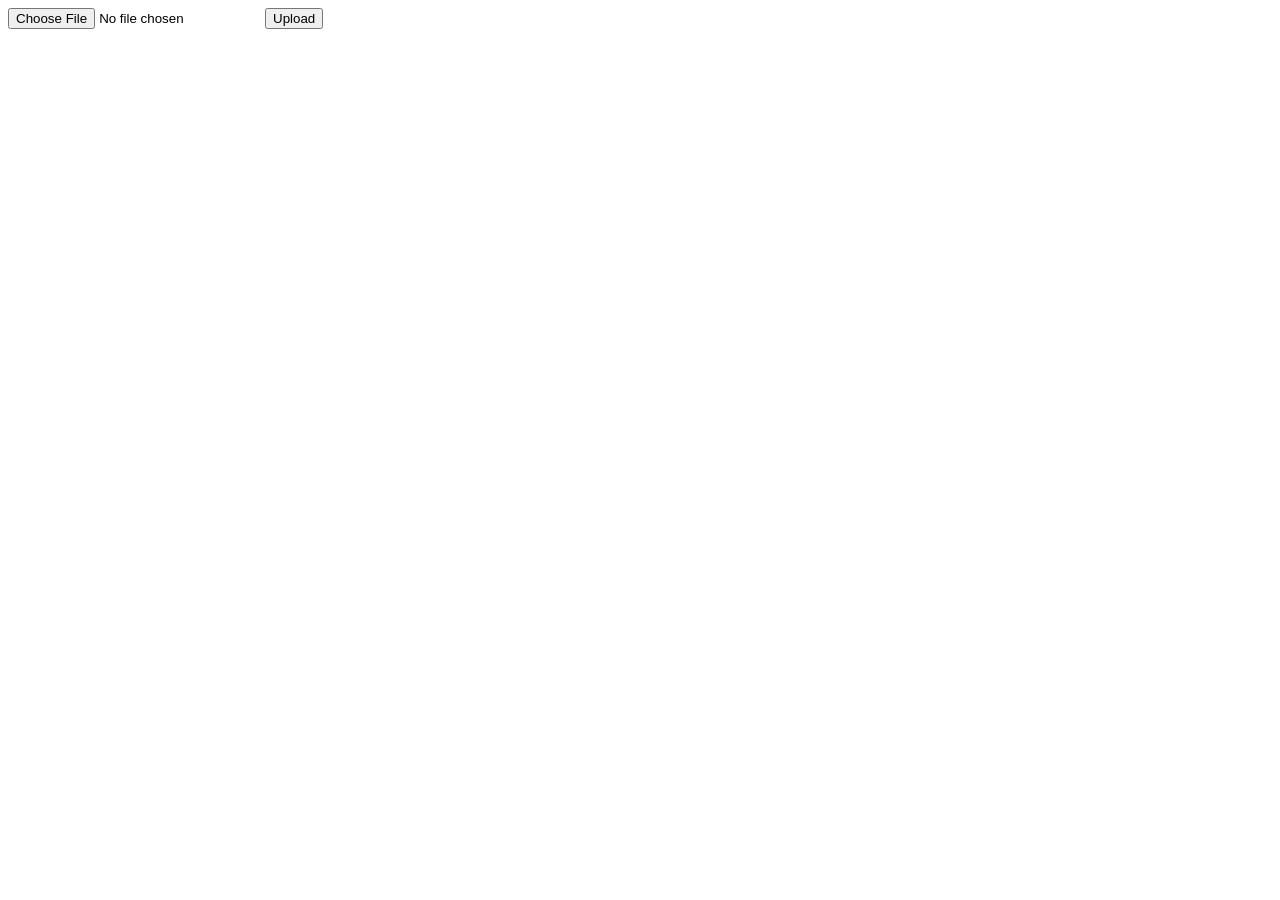
==== templates/index.html @ fe8cf411 "Add bare-bones upload form" ====
<!doctype html>
<html lang="en">
<head>
  <meta charset="utf-8">
  <meta name="viewport" content="width=device-width, initial-scale=1">
  <title>Drummer Chart AI — Pass 1</title>
</head>
<body>
  <form action="/analyze" method="post" enctype="multipart/form-data">
    <input type="file" name="file" accept=".mp3,audio/mpeg" required>
    <button type="submit">Upload</button>
  </form>
</body>
</html>
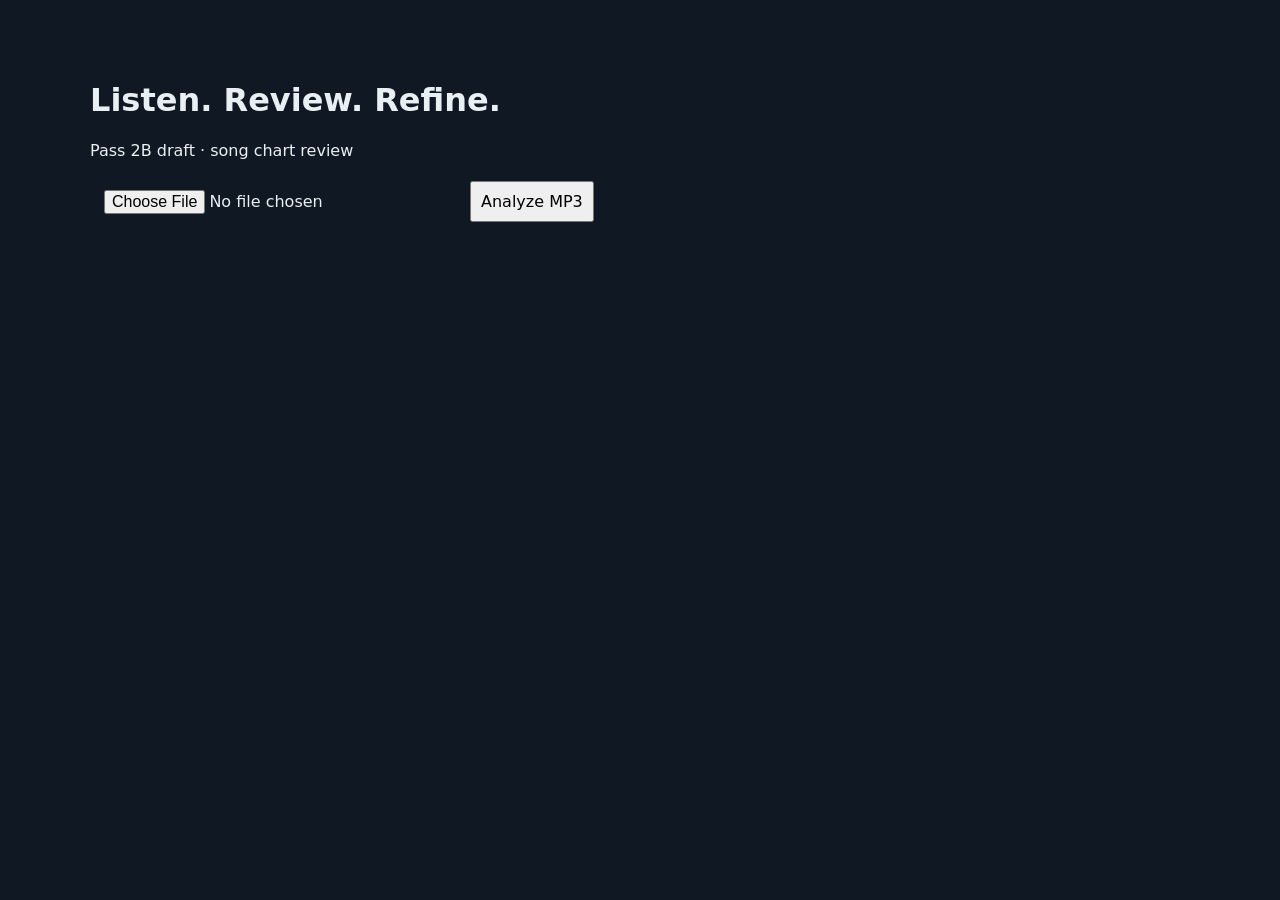
==== commit c73a3ab0: "Add draft synchronized audio and section review UI" ====
--- a/templates/index.html
+++ b/templates/index.html
@@ -1,14 +1,22 @@
 <!doctype html>
-<html lang="en">
-<head>
-  <meta charset="utf-8">
-  <meta name="viewport" content="width=device-width, initial-scale=1">
-  <title>Drummer Chart AI — Pass 1</title>
-</head>
-<body>
-  <form action="/analyze" method="post" enctype="multipart/form-data">
-    <input type="file" name="file" accept=".mp3,audio/mpeg" required>
-    <button type="submit">Upload</button>
-  </form>
-</body>
-</html>
+<html lang="en"><head><meta charset="utf-8"><meta name="viewport" content="width=device-width, initial-scale=1">
+<title>Drummer Chart — Review</title>
+<style>
+body{font:16px system-ui;background:#101923;color:#e9f0f4;max-width:1100px;margin:40px auto;padding:20px}button,input,select{font:inherit;padding:9px;margin:5px}button{cursor:pointer}canvas{width:100%;height:130px;background:#182936}.tracks{display:grid;grid-template-columns:1fr 1fr;gap:20px}#timeline{display:flex;margin:25px 0}#timeline button{min-width:0;overflow:hidden;margin:0;border:1px solid #101923;background:#70d9c5;padding:18px 2px}#timeline button[aria-pressed=true]{outline:3px solid white;z-index:1}#seek{width:95%}small{color:#b3c6d3}label{display:inline-block}#status{min-height:24px}@media(max-width:600px){.tracks{grid-template-columns:1fr}}
+</style></head><body>
+<h1>Listen. Review. Refine.</h1><p>Pass 2B draft · song chart review</p>
+<form id="upload"><input id="file" aria-label="Original MP3" type="file" accept=".mp3,audio/mpeg" required><button id="analyze">Analyze MP3</button></form>
+<p id="status" role="status"></p>
+<main id="result" hidden>
+<div class="tracks"><section><h2>Original song</h2><canvas id="original" aria-label="Original waveform"></canvas><label>Volume <input id="originalVolume" type="range" min="0" max="1" step=".01" value=".8"></label></section>
+<section><h2>Generated click</h2><canvas id="click" aria-label="Click waveform"></canvas><label>Volume <input id="clickVolume" type="range" min="0" max="1" step=".01" value=".6"></label></section></div>
+<button id="play">Play</button><output id="time"></output><input id="seek" aria-label="Shared playback position" type="range" min="0" step=".01" value="0">
+<h2>Section timeline</h2><small>Boundary predictions only: this analyzer does not infer musical roles. Click a section to edit.</small>
+<div id="timeline"></div>
+<label><input id="snap" type="checkbox" checked> Snap edits to detected beats</label>
+<p><label>Label <input id="label" maxlength="80"></label>
+<label>Start (seconds) <input id="start" type="number" step=".01"></label>
+<button id="apply">Apply edits</button><button id="confirm">Confirm selected section</button></p>
+<button id="split">Split at playhead</button><button id="merge">Merge with next</button><button id="export">Export corrected JSON</button>
+<p><small>Edits remain in this page until exported. Boundary edits do not regenerate the click WAV. Exporting does not train a model.</small></p>
+</main><script type="module" src="/static/editor.mjs"></script></body></html>
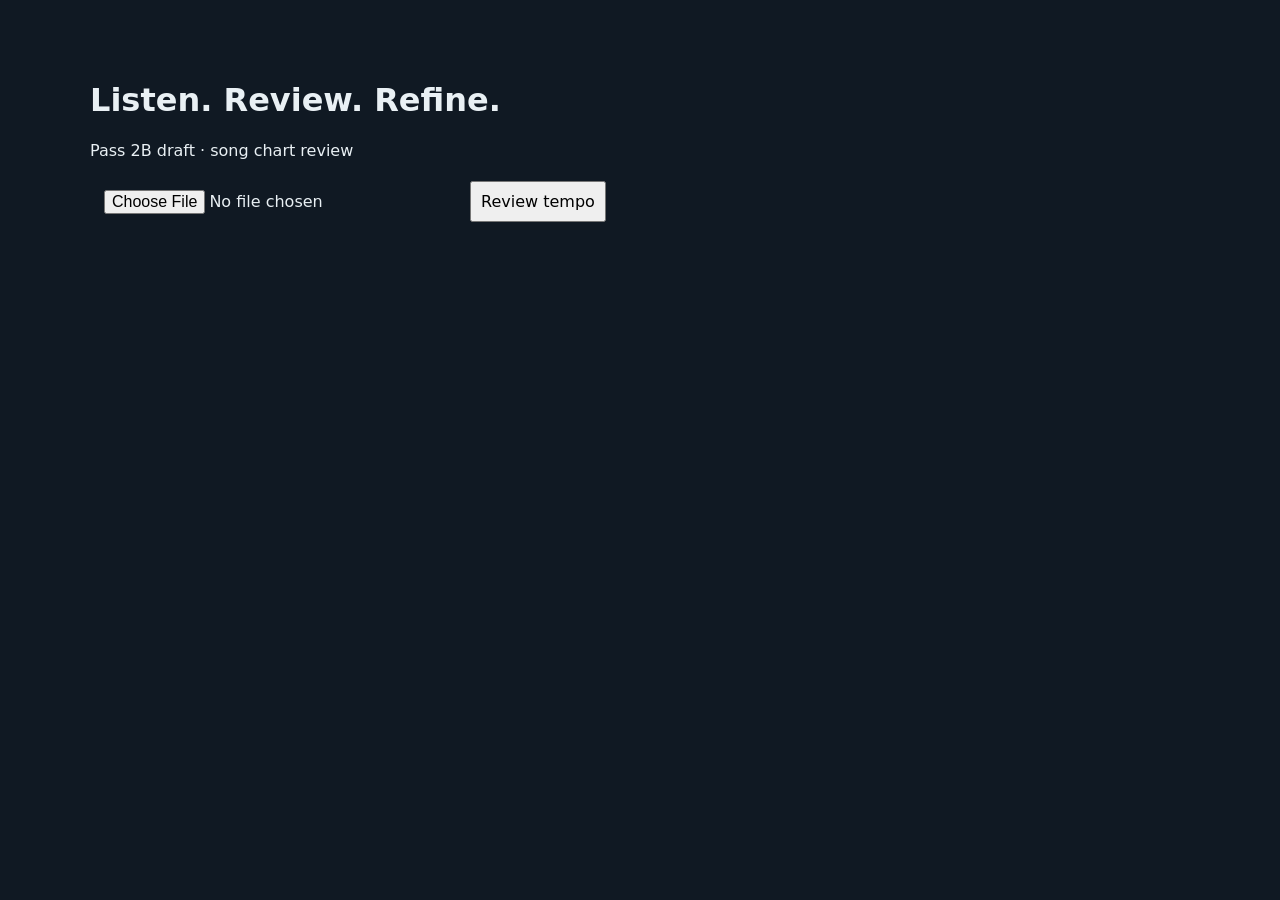
==== commit 6eaa6419: "Gate section analysis and click generation on tempo review" ====
--- a/templates/index.html
+++ b/templates/index.html
@@ -5,15 +5,29 @@
 body{font:16px system-ui;background:#101923;color:#e9f0f4;max-width:1100px;margin:40px auto;padding:20px}button,input,select{font:inherit;padding:9px;margin:5px}button{cursor:pointer}canvas{width:100%;height:130px;background:#182936}.tracks{display:grid;grid-template-columns:1fr 1fr;gap:20px}#timeline{display:flex;margin:25px 0}#timeline button{min-width:0;overflow:hidden;margin:0;border:1px solid #101923;background:#70d9c5;padding:18px 2px}#timeline button[aria-pressed=true]{outline:3px solid white;z-index:1}#seek{width:95%}small{color:#b3c6d3}label{display:inline-block}#status{min-height:24px}@media(max-width:600px){.tracks{grid-template-columns:1fr}}
 </style></head><body>
 <h1>Listen. Review. Refine.</h1><p>Pass 2B draft · song chart review</p>
-<form id="upload"><input id="file" aria-label="Original MP3" type="file" accept=".mp3,audio/mpeg" required><button id="analyze">Analyze MP3</button></form>
+<form id="upload"><input id="file" aria-label="Original MP3" type="file" accept=".mp3,audio/mpeg" required><button id="analyze">Review tempo</button></form>
 <p id="status" role="status"></p>
+<section id="tempoReview" hidden>
+<h2>1. Review tempo before continuing</h2>
+<p id="tempoSummary"></p>
+<audio id="tempoAudio" controls aria-label="Listen to original while reviewing tempo"></audio>
+<canvas id="tempoGraph" aria-label="Estimated tempo over time"></canvas>
+<p id="tempoRange"></p>
+<p>Estimates are unconfirmed. Variation can mean drift, a tempo change, or detection error. Check half/double tempo by listening. Tempo changes alone do not establish sections.</p>
+<label><input id="overrideTempo" type="checkbox"> Use a corrected tempo map</label>
+<p>Each row starts a new tempo at an exact beat anchor in seconds. The first anchor sets the first click; later anchors reset beat alignment. Leave unchecked to preserve every detected beat.</p>
+<div id="tempoRows"></div><button id="addTempo">Add tempo change</button>
+<label><input id="approveCheck" type="checkbox"> I reviewed and approve this tempo map</label>
+<button id="approveTempo">Identify sections and generate click</button>
+<p>Re-analyzing or changing the map invalidates the previous section chart and click.</p>
+</section>
 <main id="result" hidden>
 <div class="tracks"><section><h2>Original song</h2><canvas id="original" aria-label="Original waveform"></canvas><label>Volume <input id="originalVolume" type="range" min="0" max="1" step=".01" value=".8"></label></section>
 <section><h2>Generated click</h2><canvas id="click" aria-label="Click waveform"></canvas><label>Volume <input id="clickVolume" type="range" min="0" max="1" step=".01" value=".6"></label></section></div>
 <button id="play">Play</button><output id="time"></output><input id="seek" aria-label="Shared playback position" type="range" min="0" step=".01" value="0">
 <h2>Section timeline</h2><small>Boundary predictions only: this analyzer does not infer musical roles. Click a section to edit.</small>
 <div id="timeline"></div>
-<label><input id="snap" type="checkbox" checked> Snap edits to detected beats</label>
+<label><input id="snap" type="checkbox" checked> Snap edits to approved beats</label>
 <p><label>Label <input id="label" maxlength="80"></label>
 <label>Start (seconds) <input id="start" type="number" step=".01"></label>
 <button id="apply">Apply edits</button><button id="confirm">Confirm selected section</button></p>
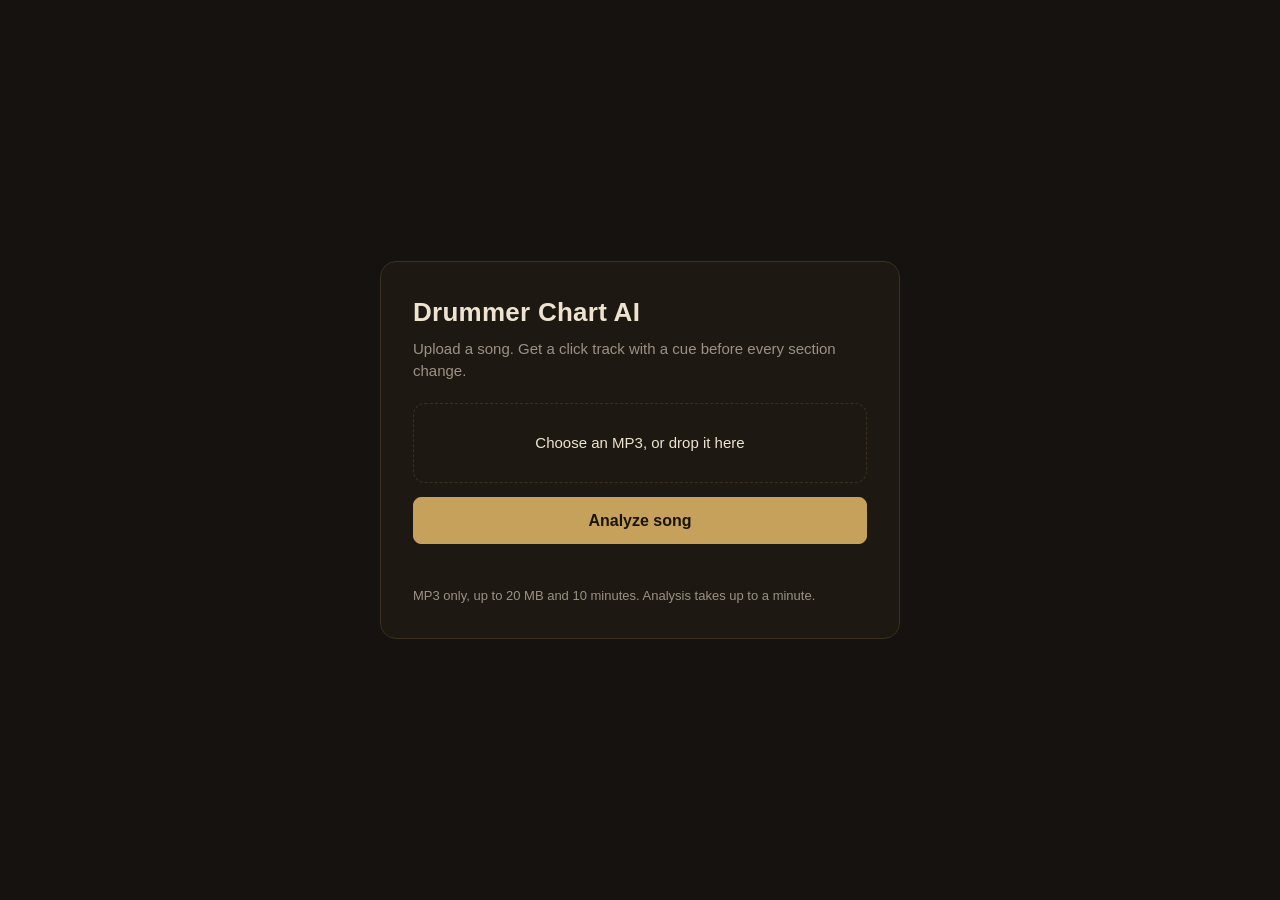
==== commit 316cff5e: "Pass 2: marker editor, meters, split analysis from rendering - Analyze once per upload into jobs/<id" ====
--- a/templates/index.html
+++ b/templates/index.html
@@ -1,36 +1,26 @@
 <!doctype html>
-<html lang="en"><head><meta charset="utf-8"><meta name="viewport" content="width=device-width, initial-scale=1">
-<title>Drummer Chart — Review</title>
-<style>
-body{font:16px system-ui;background:#101923;color:#e9f0f4;max-width:1100px;margin:40px auto;padding:20px}button,input,select{font:inherit;padding:9px;margin:5px}button{cursor:pointer}canvas{width:100%;height:130px;background:#182936}.tracks{display:grid;grid-template-columns:1fr 1fr;gap:20px}#timeline{display:flex;margin:25px 0}#timeline button{min-width:0;overflow:hidden;margin:0;border:1px solid #101923;background:#70d9c5;padding:18px 2px}#timeline button[aria-pressed=true]{outline:3px solid white;z-index:1}#seek{width:95%}small{color:#b3c6d3}label{display:inline-block}#status{min-height:24px}@media(max-width:600px){.tracks{grid-template-columns:1fr}}
-</style></head><body>
-<h1>Listen. Review. Refine.</h1><p>Pass 2B draft · song chart review</p>
-<form id="upload"><input id="file" aria-label="Original MP3" type="file" accept=".mp3,audio/mpeg" required><button id="analyze">Review tempo</button></form>
-<p id="status" role="status"></p>
-<section id="tempoReview" hidden>
-<h2>1. Review tempo before continuing</h2>
-<p id="tempoSummary"></p>
-<audio id="tempoAudio" controls aria-label="Listen to original while reviewing tempo"></audio>
-<canvas id="tempoGraph" aria-label="Estimated tempo over time"></canvas>
-<p id="tempoRange"></p>
-<p>Estimates are unconfirmed. Variation can mean drift, a tempo change, or detection error. Check half/double tempo by listening. Tempo changes alone do not establish sections.</p>
-<label><input id="overrideTempo" type="checkbox"> Use a corrected tempo map</label>
-<p>Each row starts a new tempo at an exact beat anchor in seconds. The first anchor sets the first click; later anchors reset beat alignment. Leave unchecked to preserve every detected beat.</p>
-<div id="tempoRows"></div><button id="addTempo">Add tempo change</button>
-<label><input id="approveCheck" type="checkbox"> I reviewed and approve this tempo map</label>
-<button id="approveTempo">Identify sections and generate click</button>
-<p>Re-analyzing or changing the map invalidates the previous section chart and click.</p>
-</section>
-<main id="result" hidden>
-<div class="tracks"><section><h2>Original song</h2><canvas id="original" aria-label="Original waveform"></canvas><label>Volume <input id="originalVolume" type="range" min="0" max="1" step=".01" value=".8"></label></section>
-<section><h2>Generated click</h2><canvas id="click" aria-label="Click waveform"></canvas><label>Volume <input id="clickVolume" type="range" min="0" max="1" step=".01" value=".6"></label></section></div>
-<button id="play">Play</button><output id="time"></output><input id="seek" aria-label="Shared playback position" type="range" min="0" step=".01" value="0">
-<h2>Section timeline</h2><small>Boundary predictions only: this analyzer does not infer musical roles. Click a section to edit.</small>
-<div id="timeline"></div>
-<label><input id="snap" type="checkbox" checked> Snap edits to approved beats</label>
-<p><label>Label <input id="label" maxlength="80"></label>
-<label>Start (seconds) <input id="start" type="number" step=".01"></label>
-<button id="apply">Apply edits</button><button id="confirm">Confirm selected section</button></p>
-<button id="split">Split at playhead</button><button id="merge">Merge with next</button><button id="export">Export corrected JSON</button>
-<p><small>Edits remain in this page until exported. Boundary edits do not regenerate the click WAV. Exporting does not train a model.</small></p>
-</main><script type="module" src="/static/editor.mjs"></script></body></html>
+<html lang="en">
+<head>
+  <meta charset="utf-8">
+  <meta name="viewport" content="width=device-width, initial-scale=1">
+  <title>Drummer Chart AI</title>
+  <link rel="icon" href="data:image/svg+xml,%3Csvg xmlns='http://www.w3.org/2000/svg' viewBox='0 0 32 32'%3E%3Crect width='32' height='32' rx='6' fill='%2315120F'/%3E%3Crect x='6' y='8' width='3' height='16' fill='%23C6A15B'/%3E%3Crect x='12' y='14' width='2' height='10' fill='%23C6A15B'/%3E%3Crect x='17' y='14' width='2' height='10' fill='%23C6A15B'/%3E%3Crect x='22' y='8' width='3' height='16' fill='%23C6A15B'/%3E%3C/svg%3E">
+  <link rel="stylesheet" href="/static/app.css">
+</head>
+<body class="upload-page">
+  <main class="upload-card">
+    <h1>Drummer Chart AI</h1>
+    <p class="lede">Upload a song. Get a click track with a cue before every section change.</p>
+    <form id="upload-form" action="/analyze" method="post" enctype="multipart/form-data">
+      <label class="file-drop" id="file-drop">
+        <input type="file" name="file" id="file-input" accept=".mp3,audio/mpeg" required>
+        <span id="file-name">Choose an MP3, or drop it here</span>
+      </label>
+      <button type="submit" id="upload-button" class="primary">Analyze song</button>
+    </form>
+    <p class="status" id="status" role="status" aria-live="polite"></p>
+    <p class="fine">MP3 only, up to 20 MB and 10 minutes. Analysis takes up to a minute.</p>
+  </main>
+  <script src="/static/upload.js"></script>
+</body>
+</html>
--- a/static/app.css
+++ b/static/app.css
@@ -0,0 +1,130 @@
+:root {
+  --bg: #15120f; --panel: #1d1912; --panel-2: #262017; --line: #3a2f20;
+  --brass: #c6a15b; --brass-bright: #e3c684; --cream: #ede3d0; --muted: #9c9184;
+  --red: #d2634f; --focus: #7fb4ff;
+}
+* { box-sizing: border-box; }
+html, body { height: 100%; }
+body {
+  margin: 0; background: var(--bg); color: var(--cream);
+  font: 15px/1.45 -apple-system, BlinkMacSystemFont, "Segoe UI", Roboto, Helvetica, Arial, sans-serif;
+  -webkit-font-smoothing: antialiased;
+}
+button, .button, input { font: inherit; color: inherit; }
+button, .button {
+  background: var(--panel-2); border: 1px solid var(--line); border-radius: 8px;
+  padding: 7px 12px; cursor: pointer; text-decoration: none; display: inline-flex; align-items: center; gap: 6px;
+  transition: background .12s, border-color .12s;
+}
+button:hover:not(:disabled), .button:hover { border-color: var(--brass); }
+button:disabled { opacity: .4; cursor: default; }
+button:focus-visible, .button:focus-visible, input:focus-visible { outline: 2px solid var(--focus); outline-offset: 2px; }
+.primary { background: var(--brass); border-color: var(--brass); color: #1a1408; font-weight: 600; }
+.primary:hover:not(:disabled) { background: var(--brass-bright); }
+.quiet { background: transparent; color: var(--muted); }
+.danger:hover:not(:disabled) { border-color: var(--red); color: var(--red); }
+kbd {
+  font: 12px ui-monospace, SFMono-Regular, Menlo, monospace; background: var(--panel-2);
+  border: 1px solid var(--line); border-bottom-width: 2px; border-radius: 5px; padding: 0 5px;
+}
+.spacer { flex: 1; }
+.dim { color: var(--muted); }
+.error { color: var(--red); }
+
+/* ---------- Upload page ---------- */
+.upload-page { display: grid; place-items: center; padding: 24px; }
+.upload-card { width: min(520px, 100%); background: var(--panel); border: 1px solid var(--line); border-radius: 16px; padding: 32px; }
+.upload-card h1 { margin: 0 0 6px; font-size: 26px; letter-spacing: .01em; }
+.lede { margin: 0 0 22px; color: var(--muted); }
+.file-drop {
+  display: block; border: 1.5px dashed var(--line); border-radius: 12px; padding: 28px 16px; text-align: center;
+  cursor: pointer; margin-bottom: 14px; transition: border-color .12s, background .12s; overflow-wrap: anywhere;
+}
+.file-drop:hover, .file-drop.over, .file-drop:focus-within { border-color: var(--brass); background: var(--panel-2); }
+.file-drop input { position: absolute; opacity: 0; width: 1px; height: 1px; }
+#upload-form .primary { width: 100%; justify-content: center; padding: 11px; font-size: 16px; }
+.status { min-height: 1.5em; margin: 14px 0 0; }
+.status.error { color: var(--red); }
+.fine { color: var(--muted); font-size: 13px; margin: 6px 0 0; }
+
+/* ---------- Editor ---------- */
+.editor-page { display: flex; flex-direction: column; }
+.topbar, .transport { display: flex; align-items: center; gap: 12px; padding: 10px 18px; flex-wrap: wrap; }
+.topbar { border-bottom: 1px solid var(--line); }
+.brand { font-weight: 700; color: var(--brass); text-decoration: none; letter-spacing: .02em; }
+.song { color: var(--cream); max-width: 40vw; overflow: hidden; text-overflow: ellipsis; white-space: nowrap; }
+.chip { border: 1px solid var(--line); border-radius: 999px; padding: 2px 10px; color: var(--brass-bright); font-variant-numeric: tabular-nums; }
+.play { width: 44px; height: 44px; border-radius: 50%; justify-content: center; padding: 0; background: var(--brass); border-color: var(--brass); color: #1a1408; }
+.play:hover:not(:disabled) { background: var(--brass-bright); }
+.clock { font: 600 20px ui-monospace, SFMono-Regular, Menlo, monospace; font-variant-numeric: tabular-nums; min-width: 150px; }
+.clock .dim { font-weight: 400; font-size: 14px; }
+.position { display: flex; align-items: center; gap: 8px; color: var(--muted); font-variant-numeric: tabular-nums; min-width: 150px; }
+.led { width: 10px; height: 10px; border-radius: 50%; background: var(--line); }
+.led.on { background: var(--brass-bright); box-shadow: 0 0 8px var(--brass); }
+.led.on.down { background: #fff; box-shadow: 0 0 10px #fff; }
+.segmented { display: inline-flex; border: 1px solid var(--line); border-radius: 8px; overflow: hidden; }
+.segmented button { border: 0; border-radius: 0; background: transparent; color: var(--muted); }
+.segmented button + button { border-left: 1px solid var(--line); }
+.segmented button[aria-checked="true"] { background: var(--panel-2); color: var(--brass-bright); font-weight: 600; }
+.zoom { display: inline-flex; align-items: center; gap: 8px; color: var(--muted); font-size: 13px; }
+.zoom input { width: 110px; accent-color: var(--brass); }
+
+main { padding: 6px 18px 24px; }
+.timeline-frame {
+  position: relative; height: 250px; background: var(--panel); border: 1px solid var(--line);
+  border-radius: 12px; overflow: hidden; user-select: none; -webkit-user-select: none; touch-action: pan-x;
+}
+#grid { position: absolute; inset: 0; width: 100%; height: 100%; pointer-events: none; }
+.scroller { position: absolute; inset: 0; overflow-x: auto; overflow-y: hidden; cursor: text; outline: none; }
+.inner { position: relative; height: 100%; }
+.playhead {
+  position: absolute; top: 0; bottom: 0; left: 0; width: 2px; margin-left: -1px; background: #fff;
+  pointer-events: none; will-change: transform; z-index: 3; box-shadow: 0 0 6px rgba(255,255,255,.5);
+}
+.marker {
+  position: absolute; top: 24px; bottom: 0; left: 0; width: 0; will-change: transform; z-index: 2;
+  padding: 0; border: 0; background: none; border-radius: 0; display: block; overflow: visible;
+}
+.marker::before { /* stem */
+  content: ""; position: absolute; top: 0; bottom: 0; left: -1px; width: 2px; background: var(--brass);
+}
+.marker::after { /* fat invisible grab zone */
+  content: ""; position: absolute; top: 0; bottom: 0; left: -7px; width: 14px; cursor: ew-resize;
+}
+.marker .flag {
+  position: absolute; top: 2px; left: 0; white-space: nowrap; background: var(--brass); color: #1a1408;
+  font-weight: 700; font-size: 13px; line-height: 20px; padding: 0 8px 0 7px; border-radius: 0 6px 6px 0;
+  cursor: grab; font-variant-numeric: tabular-nums; max-width: 190px; overflow: hidden; text-overflow: ellipsis;
+}
+.marker .flag small { font-weight: 500; opacity: .8; margin-left: 5px; font-size: 12px; }
+.marker.row-1 .flag { top: 26px; }
+.marker.fixed::after, .marker.fixed .flag { cursor: pointer; }
+.marker.low::before { background: repeating-linear-gradient(to bottom, var(--brass) 0 5px, transparent 5px 9px); opacity: .75; }
+.marker.low .flag { background: transparent; color: var(--brass); box-shadow: inset 0 0 0 1.5px var(--brass); opacity: .8; }
+.marker.selected::before { background: #fff; width: 2px; }
+.marker.selected .flag { background: #fff; color: #111; box-shadow: none; opacity: 1; }
+.marker.dragging { z-index: 4; }
+.marker.dragging .flag { cursor: grabbing; }
+.marker:focus-visible { outline: none; }
+.marker:focus-visible .flag { outline: 2px solid var(--focus); outline-offset: 2px; }
+
+.popover {
+  position: absolute; z-index: 5; top: 76px; left: 0; width: 318px; background: #2a231a; border: 1px solid var(--brass);
+  border-radius: 10px; padding: 10px; box-shadow: 0 10px 30px rgba(0,0,0,.5); cursor: default;
+}
+.popover[hidden] { display: none; }
+.meters { display: grid; grid-template-columns: repeat(7, 1fr); gap: 4px; margin-bottom: 8px; }
+.meters button { padding: 6px 0; justify-content: center; font-weight: 600; font-variant-numeric: tabular-nums; }
+.meters button.active { background: var(--brass); border-color: var(--brass); color: #1a1408; }
+.popover .row { display: flex; gap: 6px; }
+.popover input { flex: 1; min-width: 0; background: var(--bg); border: 1px solid var(--line); border-radius: 8px; padding: 6px 9px; }
+.popover .hint { margin: 8px 0 0; font-size: 12.5px; color: var(--muted); }
+
+.below { display: flex; align-items: flex-start; gap: 16px; margin-top: 10px; }
+.legend { flex: 1; margin: 0; color: var(--muted); font-size: 13px; line-height: 1.9; }
+.legend b { color: var(--cream); font-weight: 600; }
+.downloads { display: flex; align-items: center; gap: 10px; margin-top: 14px; padding: 12px 14px; background: var(--panel); border: 1px solid var(--line); border-radius: 12px; flex-wrap: wrap; }
+.downloads[hidden] { display: none; }
+#render-status { flex: 1; min-width: 200px; }
+.downloads.stale a { opacity: .45; pointer-events: none; }
+@media (max-width: 720px) { .song { max-width: 100%; } .clock { min-width: 0; } .timeline-frame { height: 220px; } }
